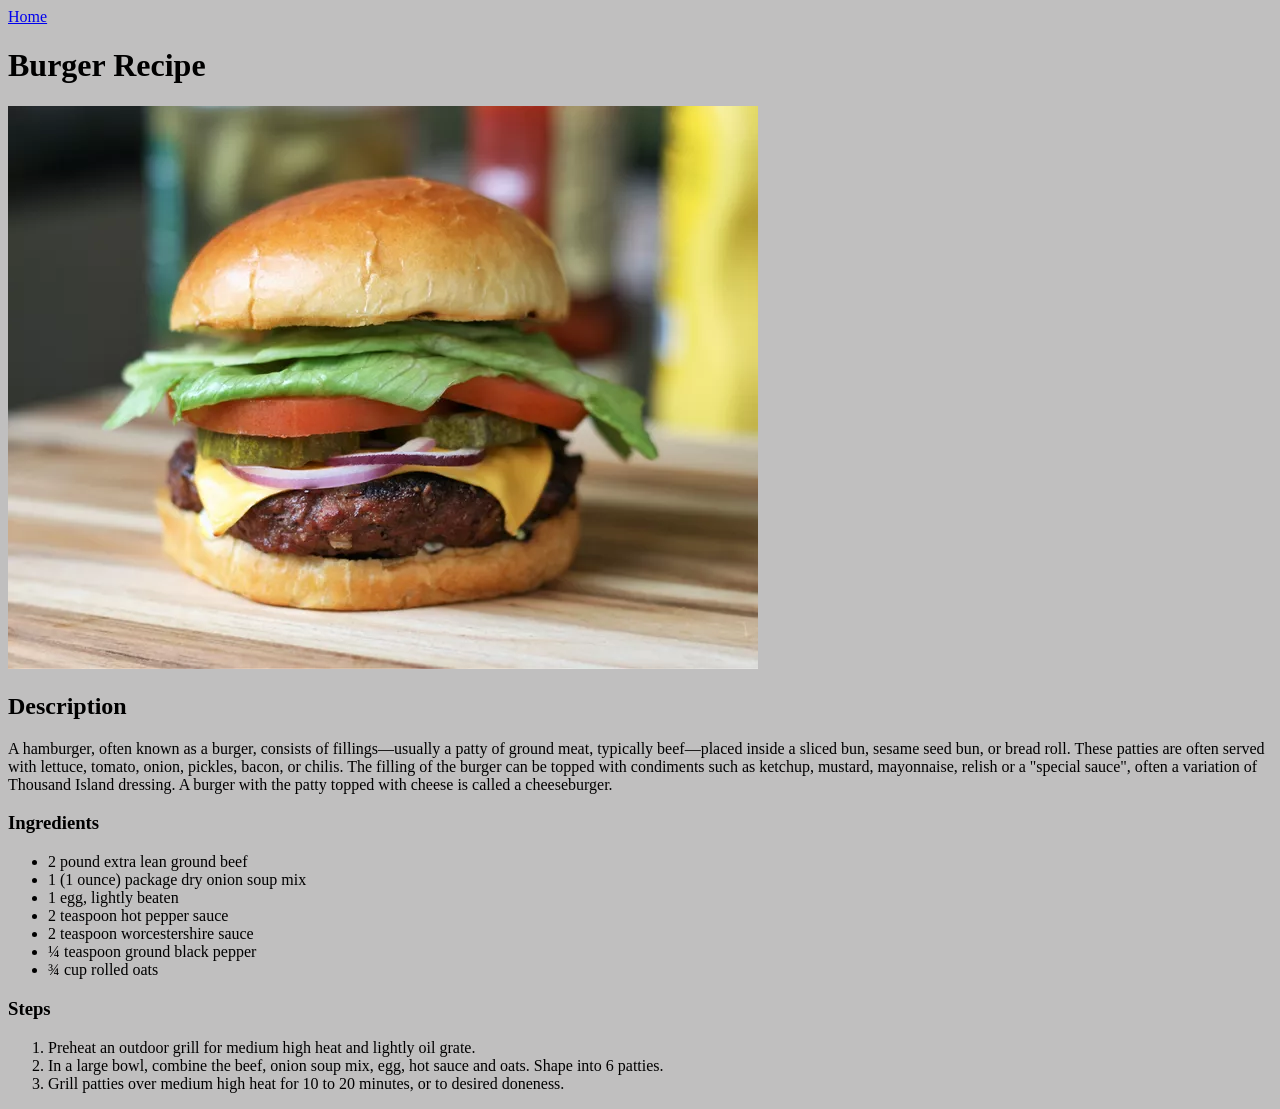
==== recipes/burger.html @ df0b350b "Added CSS file to the pages." ====
<!DOCTYPE html>
<html lang="en">
<head>
    <meta charset="UTF-8">
    <meta name="viewport" content="width=device-width, initial-scale=1.0">
    <title>Burger Recipe</title>
    <link rel="stylesheet" href="../css/styles.css">
</head>
<body>
    <a href="../index.html">Home</a>
    <h1>Burger Recipe</h1>
    <img src="../img/burger.jpg" alt="beef burger">

    <h2>Description</h2>
    <p>
        A hamburger, often known as a burger, consists of fillings—usually a patty of ground meat, typically beef—placed inside a sliced bun, sesame seed bun, or bread roll. 
        These patties are often served with lettuce, tomato, onion, pickles, bacon, or chilis. 
        The filling of the burger can be topped with condiments such as ketchup, mustard, mayonnaise, relish or a "special sauce", often a variation of Thousand Island dressing. 
        A burger with the patty topped with cheese is called a cheeseburger.
    </p>
    
    <h3>Ingredients</h3>

    <ul>
        <li>2 pound extra lean ground beef</li>
        <li>1 (1 ounce) package dry onion soup mix</li>
        <li>1 egg, lightly beaten</li>
        <li>2 teaspoon hot pepper sauce</li>
        <li>2 teaspoon worcestershire sauce</li>
        <li>&frac14 teaspoon ground black pepper</li>
        <li>&frac34 cup rolled oats</li>
    </ul>

    <h3>Steps</h3>
    <ol>
        <li>Preheat an outdoor grill for medium high heat and lightly oil grate.</li>
        <li>In a large bowl, combine the beef, onion soup mix, egg, hot sauce and oats. Shape into 6 patties.</li>
        <li>Grill patties over medium high heat for 10 to 20 minutes, or to desired doneness.</li>
    </ol>
</body>
</html>
---- css/styles.css ----
* {
    background-color: #c0bfbf;
}
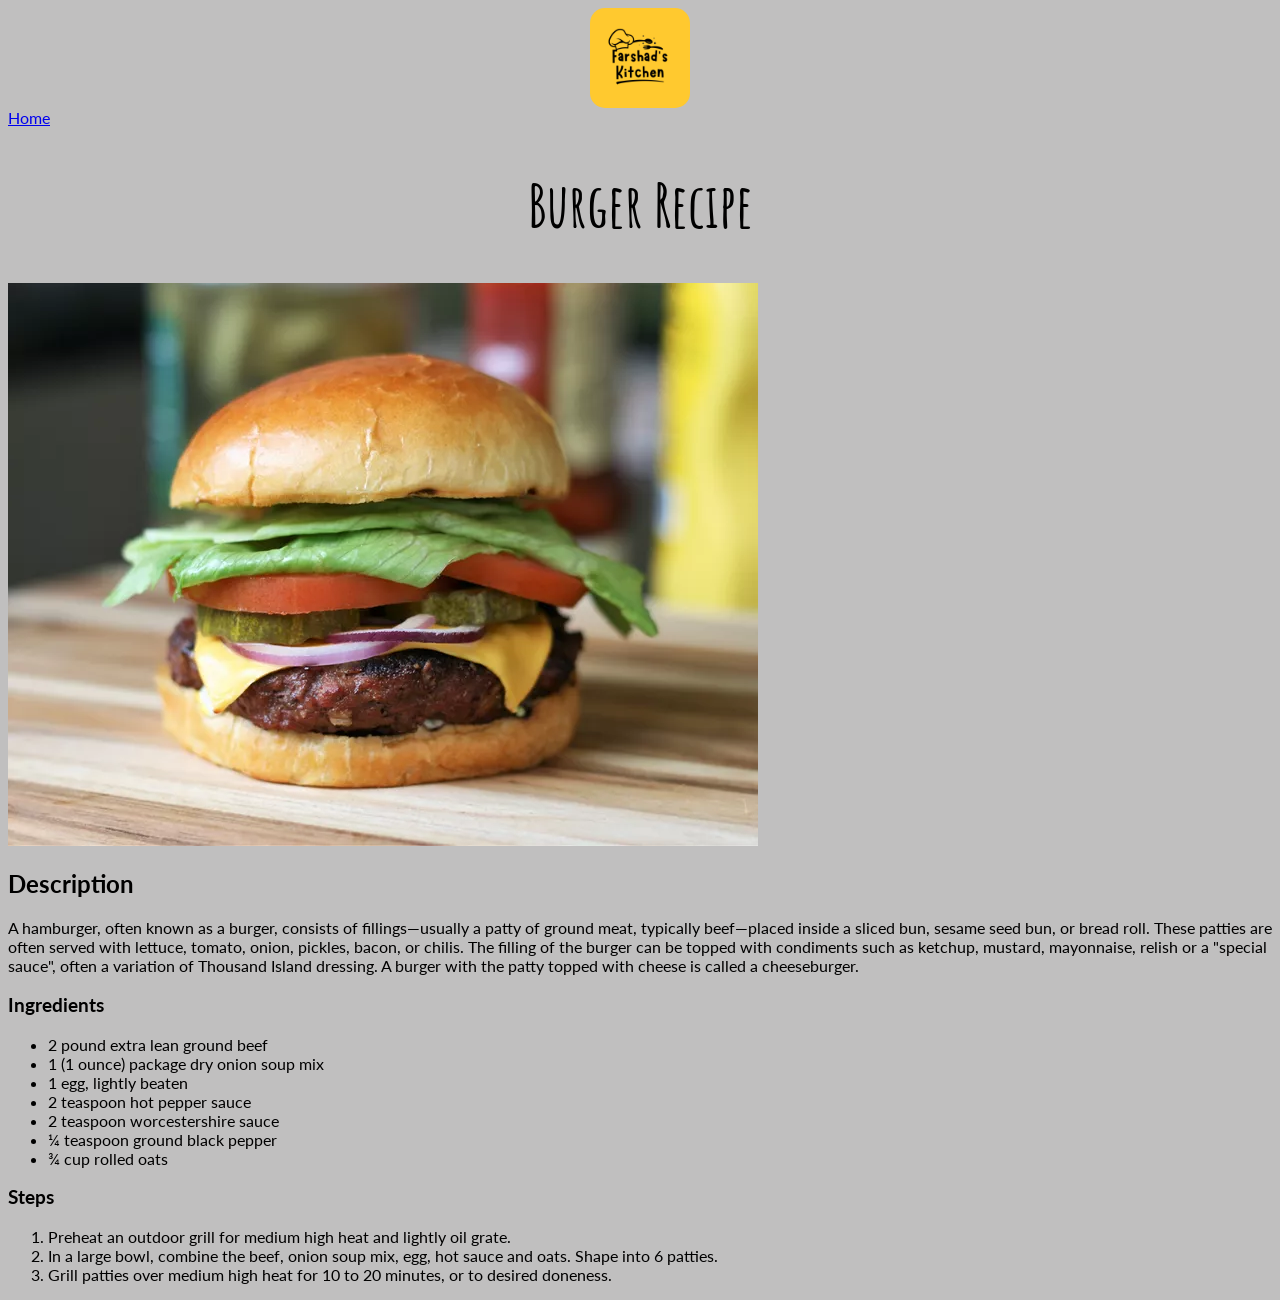
==== commit 5de5d571: "Added logo to burger page." ====
--- a/recipes/burger.html
+++ b/recipes/burger.html
@@ -7,6 +7,9 @@
     <link rel="stylesheet" href="../css/styles.css">
 </head>
 <body>
+    <div>
+        <a href="index.html"><img id="logo" class="center" src="../img/logo.png"></a>
+    </div> 
     <a href="../index.html">Home</a>
     <h1>Burger Recipe</h1>
     <img src="../img/burger.jpg" alt="beef burger">
--- a/css/styles.css
+++ b/css/styles.css
@@ -1,3 +1,56 @@
-* {
+@import url('https://fonts.googleapis.com/css2?family=Amatic+SC:wght@400;700&display=swap');
+@import url('https://fonts.googleapis.com/css2?family=Amatic+SC:wght@400;700&family=Lato:ital,wght@0,100;0,300;0,400;0,700;0,900;1,100;1,300;1,400;1,700;1,900&display=swap');
+
+html {
     background-color: #c0bfbf;
+    font-family: "Lato", sans-serif;
+}
+
+h1 {
+    text-align: center;
+    font-family: "Amatic SC", sans-serif;
+    font-size: 60px;
+}
+
+.home-paragraph {
+    font-size: 25px;
+    font-weight: 700;
+}
+
+.content {
+    display: flex;
+    flex-direction: row;
+    justify-content: center;
+    gap: 50px;
+
+}
+
+div img {
+    width: 380px;
+    height: 350px;
+    border-radius: 15px;
+}
+
+.item {
+    display: flex;
+    flex-direction: column;
+    gap: 10px;
+    align-items: center;
+    width: 400px;
+    text-align: center;
+}
+
+#logo {
+    width: 100px;
+    height:100px;
+    margin-left: auto;
+    margin-right: auto;
+    display: block;
+}
+
+.item img:hover {
+    transform: scale(1.05);
+    transition: all ease ;
+    border-radius: 15px;
+    box-shadow: 0 0 5px rgb(92, 148, 232);
 }
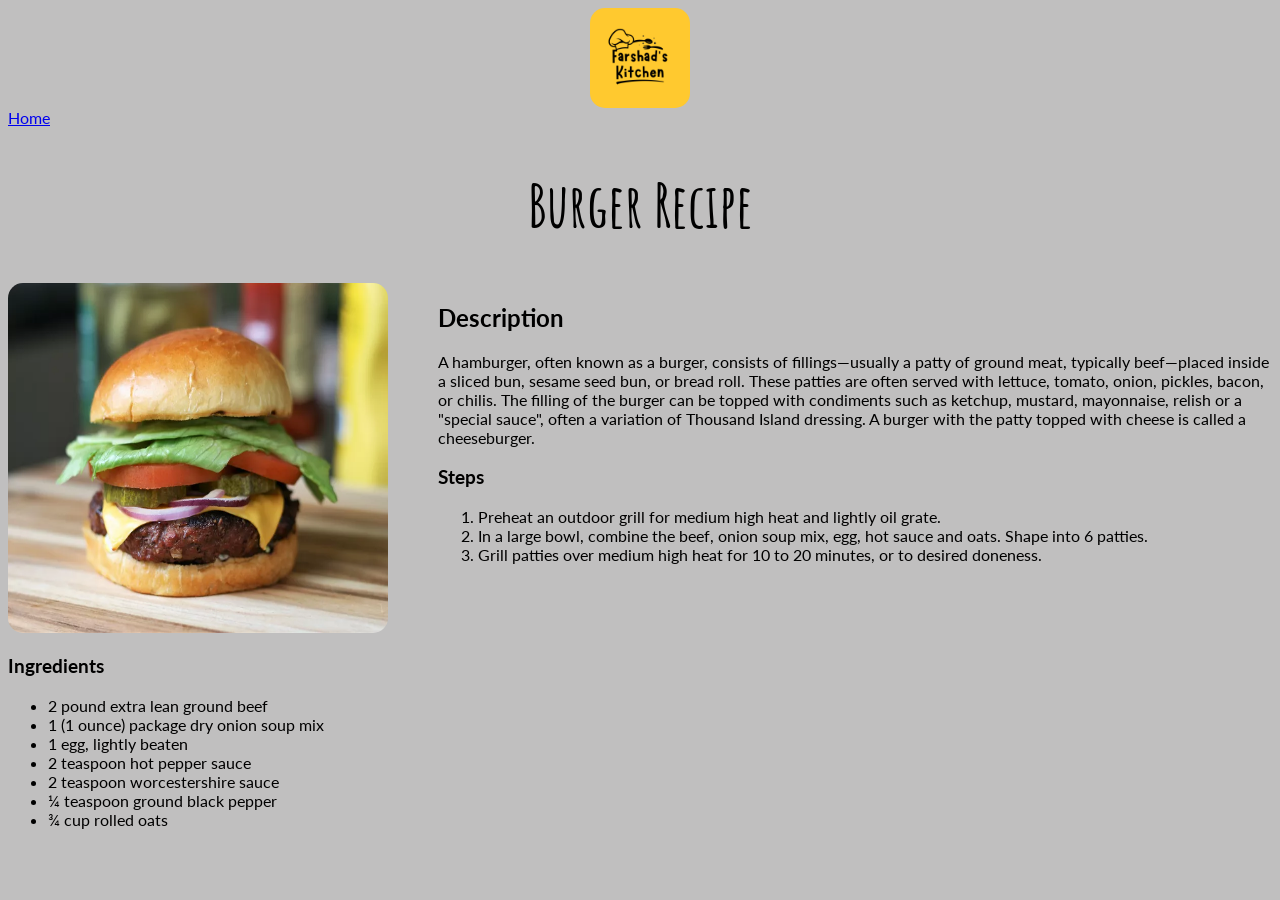
==== commit ee2f5c2f: "Changed the format of the recipes html layout." ====
--- a/recipes/burger.html
+++ b/recipes/burger.html
@@ -1,44 +1,70 @@
-<!DOCTYPE html>
+<!doctype html>
 <html lang="en">
+
 <head>
-    <meta charset="UTF-8">
-    <meta name="viewport" content="width=device-width, initial-scale=1.0">
+    <meta charset="UTF-8" />
+    <meta name="viewport" content="width=device-width, initial-scale=1.0" />
     <title>Burger Recipe</title>
-    <link rel="stylesheet" href="../css/styles.css">
+    <link rel="stylesheet" href="../css/styles.css" />
 </head>
+
 <body>
     <div>
-        <a href="index.html"><img id="logo" class="center" src="../img/logo.png"></a>
-    </div> 
-    <a href="../index.html">Home</a>
+        <a href="index.html"><img id="logo" class="center" src="../img/logo.png" /></a>
+        <a href="../index.html">Home</a>
+    </div>
+
     <h1>Burger Recipe</h1>
-    <img src="../img/burger.jpg" alt="beef burger">
+    <div class="content">
+        <div class="left">
+            <img src="../img/burger.jpg" alt="beef burger" />
+            <div class="ingredients-container">
+                <h3>Ingredients</h3>
 
-    <h2>Description</h2>
-    <p>
-        A hamburger, often known as a burger, consists of fillings—usually a patty of ground meat, typically beef—placed inside a sliced bun, sesame seed bun, or bread roll. 
-        These patties are often served with lettuce, tomato, onion, pickles, bacon, or chilis. 
-        The filling of the burger can be topped with condiments such as ketchup, mustard, mayonnaise, relish or a "special sauce", often a variation of Thousand Island dressing. 
-        A burger with the patty topped with cheese is called a cheeseburger.
-    </p>
-    
-    <h3>Ingredients</h3>
+                <ul>
+                    <li>2 pound extra lean ground beef</li>
+                    <li>1 (1 ounce) package dry onion soup mix</li>
+                    <li>1 egg, lightly beaten</li>
+                    <li>2 teaspoon hot pepper sauce</li>
+                    <li>2 teaspoon worcestershire sauce</li>
+                    <li>&frac14 teaspoon ground black pepper</li>
+                    <li>&frac34 cup rolled oats</li>
+                </ul>
+            </div>
+        </div>
+        <div class="right">
+            <div class="right-top">
+                <h2>Description</h2>
+                <p>
+                    A hamburger, often known as a burger, consists of fillings—usually a
+                    patty of ground meat, typically beef—placed inside a sliced bun,
+                    sesame seed bun, or bread roll. These patties are often served with
+                    lettuce, tomato, onion, pickles, bacon, or chilis. The filling of
+                    the burger can be topped with condiments such as ketchup, mustard,
+                    mayonnaise, relish or a "special sauce", often a variation of
+                    Thousand Island dressing. A burger with the patty topped with cheese
+                    is called a cheeseburger.
+                </p>
+            </div>
+            <div class="steps-container">
+                <h3>Steps</h3>
+                <ol>
+                    <li>
+                        Preheat an outdoor grill for medium high heat and lightly oil
+                        grate.
+                    </li>
+                    <li>
+                        In a large bowl, combine the beef, onion soup mix, egg, hot sauce
+                        and oats. Shape into 6 patties.
+                    </li>
+                    <li>
+                        Grill patties over medium high heat for 10 to 20 minutes, or to
+                        desired doneness.
+                    </li>
+                </ol>
+            </div>
+        </div>
+    </div>
+</body>
 
-    <ul>
-        <li>2 pound extra lean ground beef</li>
-        <li>1 (1 ounce) package dry onion soup mix</li>
-        <li>1 egg, lightly beaten</li>
-        <li>2 teaspoon hot pepper sauce</li>
-        <li>2 teaspoon worcestershire sauce</li>
-        <li>&frac14 teaspoon ground black pepper</li>
-        <li>&frac34 cup rolled oats</li>
-    </ul>
-
-    <h3>Steps</h3>
-    <ol>
-        <li>Preheat an outdoor grill for medium high heat and lightly oil grate.</li>
-        <li>In a large bowl, combine the beef, onion soup mix, egg, hot sauce and oats. Shape into 6 patties.</li>
-        <li>Grill patties over medium high heat for 10 to 20 minutes, or to desired doneness.</li>
-    </ol>
-</body>
 </html>
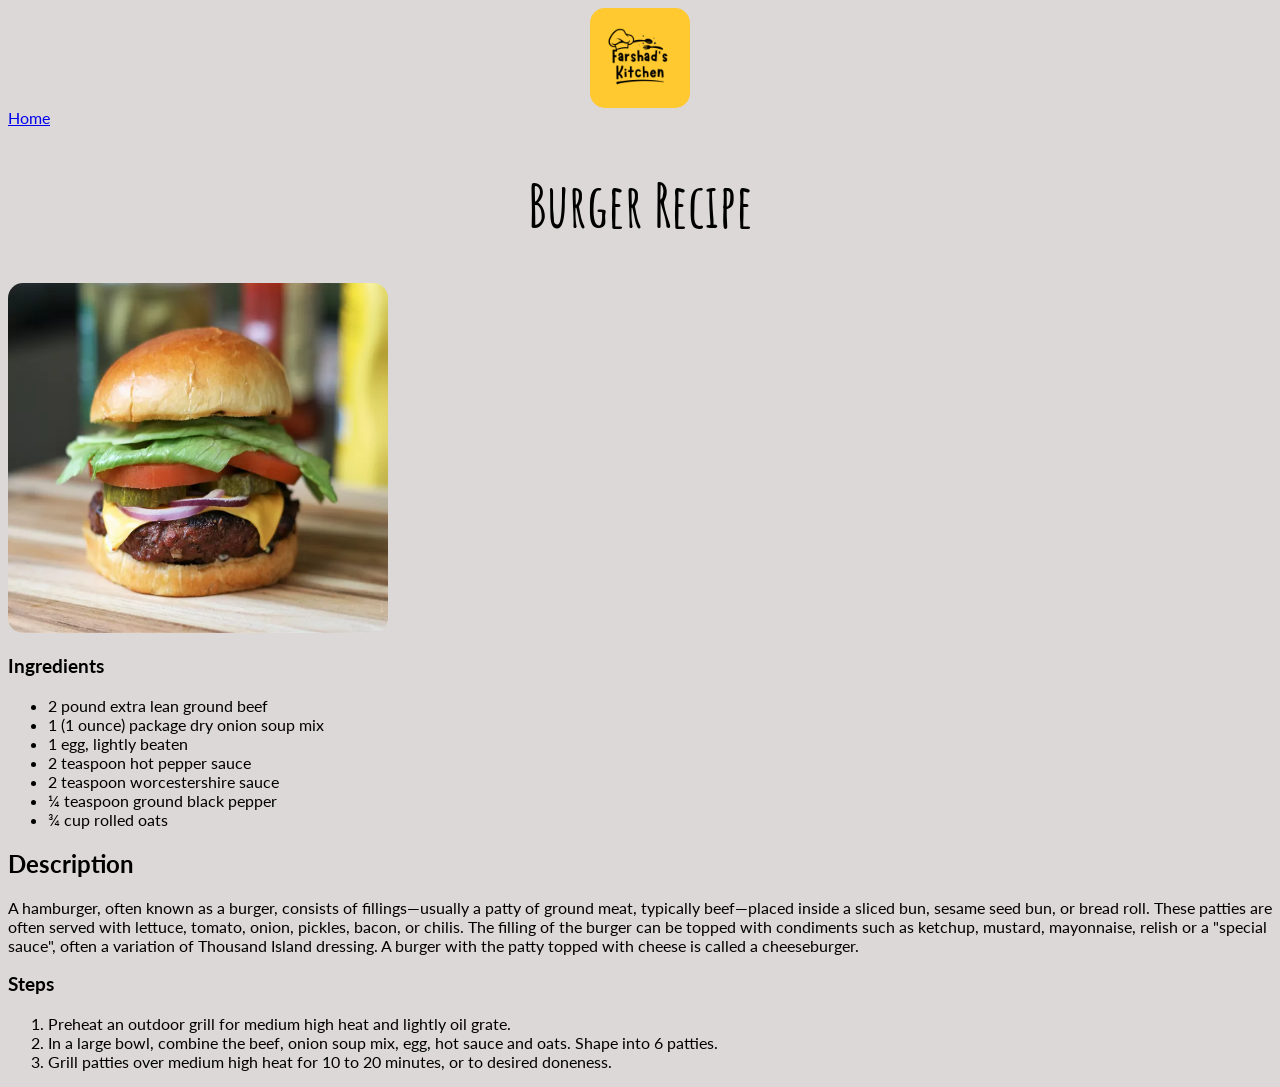
==== commit 2edc9495: "Changed the layout of the pages with css, added class to link tags." ====
--- a/recipes/burger.html
+++ b/recipes/burger.html
@@ -11,7 +11,7 @@
 <body>
     <div>
         <a href="index.html"><img id="logo" class="center" src="../img/logo.png" /></a>
-        <a href="../index.html">Home</a>
+        <a href="../index.html" class="home">Home</a>
     </div>
 
     <h1>Burger Recipe</h1>
--- a/css/styles.css
+++ b/css/styles.css
@@ -2,7 +2,7 @@
 @import url('https://fonts.googleapis.com/css2?family=Amatic+SC:wght@400;700&family=Lato:ital,wght@0,100;0,300;0,400;0,700;0,900;1,100;1,300;1,400;1,700;1,900&display=swap');
 
 html {
-    background-color: #c0bfbf;
+    background-color: #ddd8d8;
     font-family: "Lato", sans-serif;
 }
 
@@ -16,7 +16,7 @@
     font-size: 25px;
     font-weight: 700;
 }
-
+/*
 .content {
     display: flex;
     flex-direction: row;
@@ -24,7 +24,7 @@
     gap: 50px;
 
 }
-
+*/
 div img {
     width: 380px;
     height: 350px;
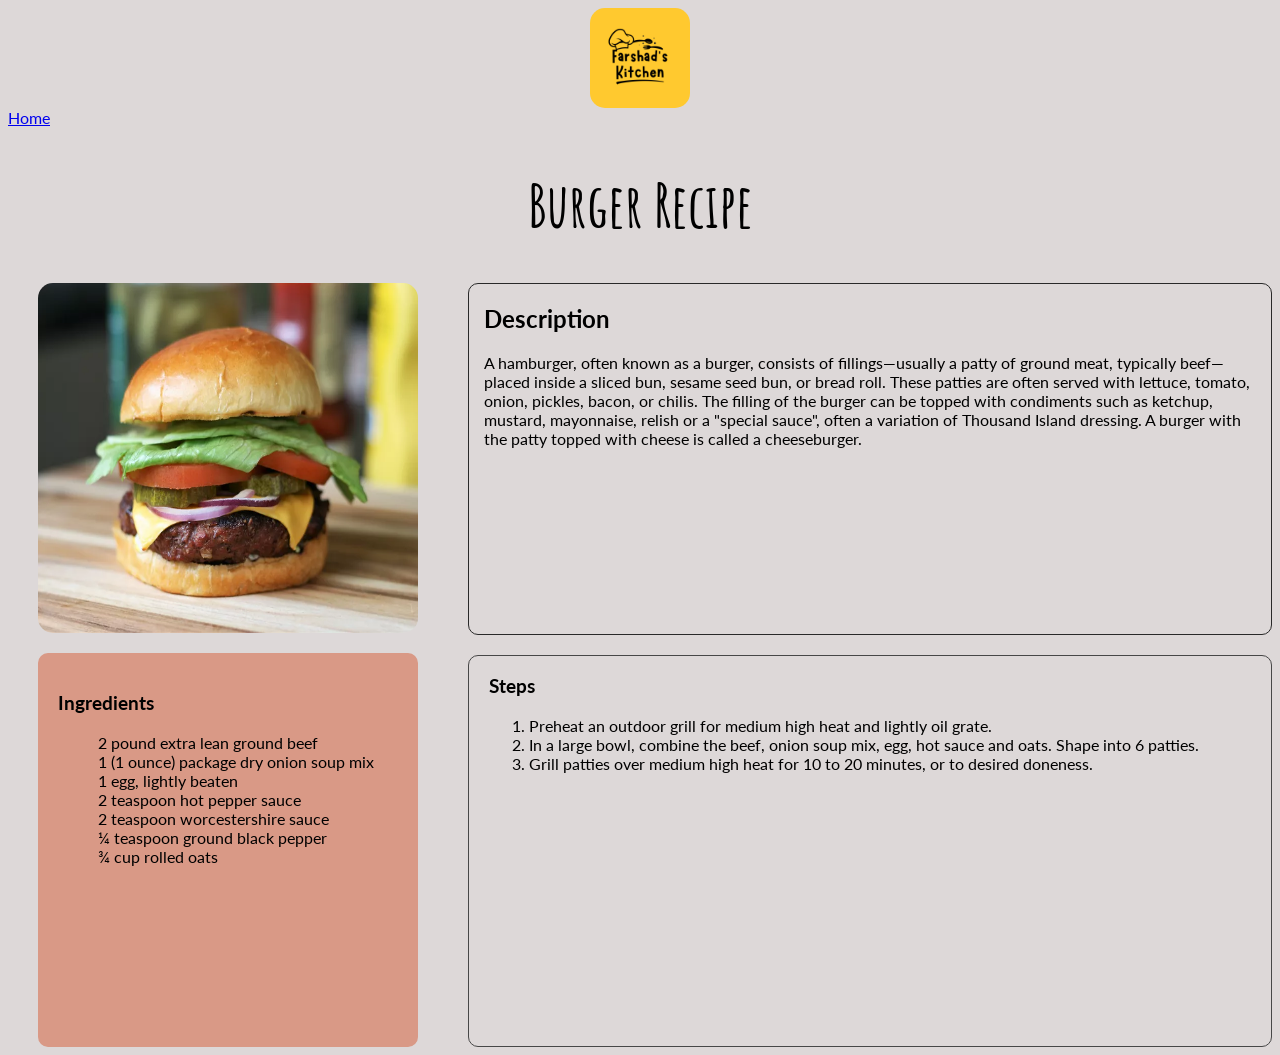
==== commit 8ca44c8e: "Changed the layout of flex boxes for Steps container, and ingredient container." ====
--- a/recipes/burger.html
+++ b/recipes/burger.html
@@ -45,6 +45,7 @@
                     Thousand Island dressing. A burger with the patty topped with cheese
                     is called a cheeseburger.
                 </p>
+                
             </div>
             <div class="steps-container">
                 <h3>Steps</h3>
--- a/css/styles.css
+++ b/css/styles.css
@@ -16,15 +16,14 @@
     font-size: 25px;
     font-weight: 700;
 }
-/*
+
 .content {
     display: flex;
     flex-direction: row;
     justify-content: center;
     gap: 50px;
+}
 
-}
-*/
 div img {
     width: 380px;
     height: 350px;
@@ -53,4 +52,53 @@
     transition: all ease ;
     border-radius: 15px;
     box-shadow: 0 0 5px rgb(92, 148, 232);
+}
+
+.left {
+    display: flex;
+    flex-direction: column;
+    gap: 20px;
+    padding-left: 30px;
+    width: 420px;
+}
+
+.right-top {
+    border: 1px solid #292929;
+    border-radius: 10px;
+    height: 350px;
+    padding-left: 15px;
+    padding-right: 15px;
+
+}
+
+.steps-container {
+    margin-top: 30px;
+    border: solid 1px #474747;
+    border-radius: 10px;
+    padding-left: 20px;
+    padding-right: 20px;
+    margin-top: 20px;
+    width: auto;
+    height: 390px;
+    
+}
+
+ul {
+    list-style-type: none;
+}
+
+.ingredients-container{
+    border-radius: 10px;
+    background-color: #d99986;
+    padding:20px;
+    flex-grow: 3;
+    height: 350px;
+}
+
+#ingredient {
+    height: 440px;
+}
+
+#steps {
+    height: 480px;
 }
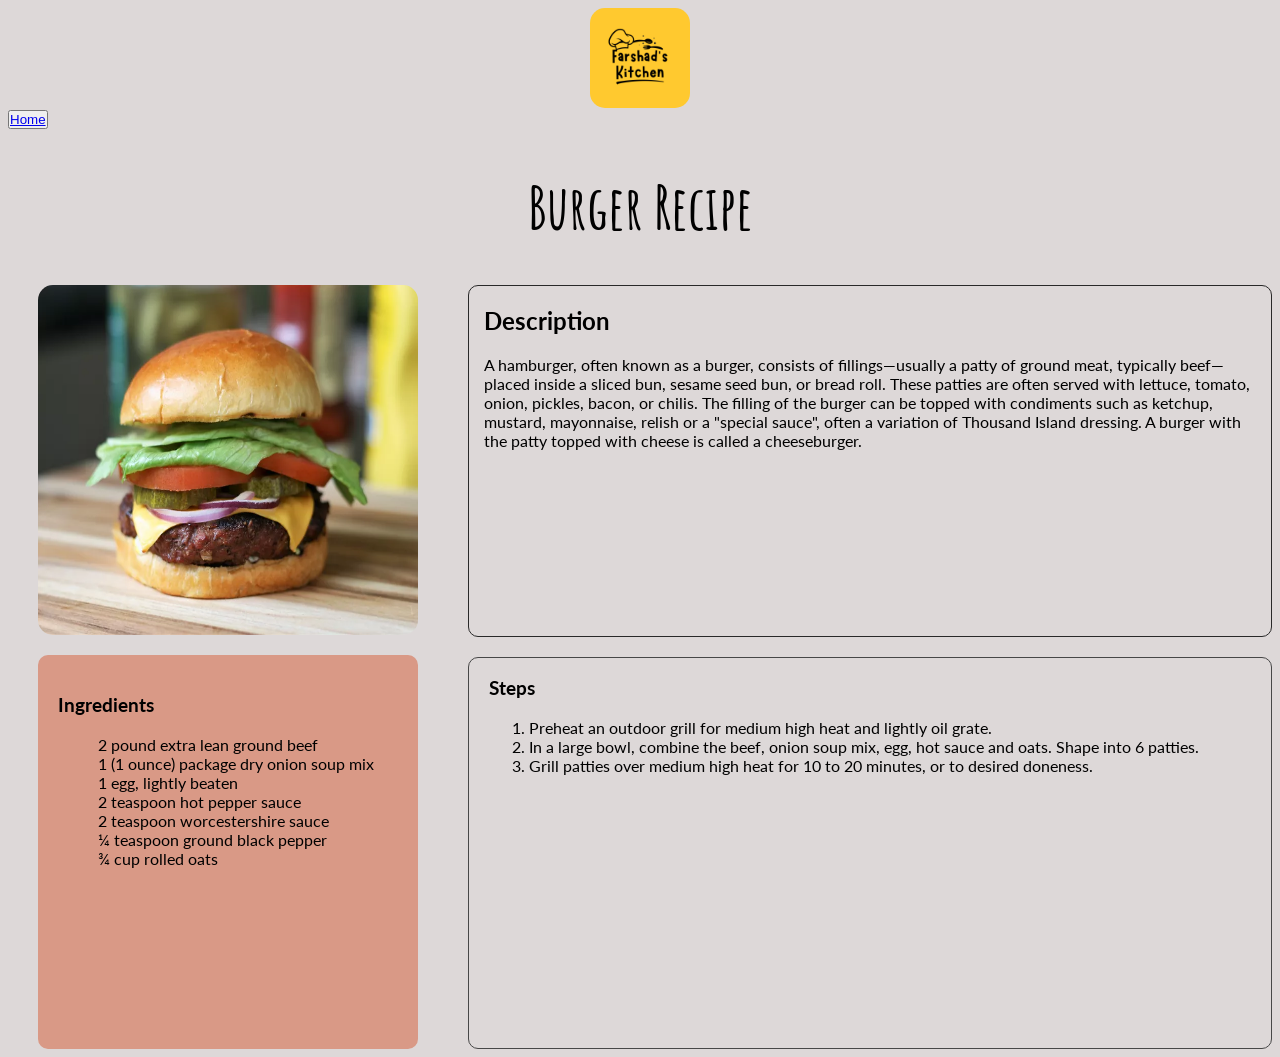
==== commit 672d9282: "Added a button to navigate to the home page." ====
--- a/recipes/burger.html
+++ b/recipes/burger.html
@@ -11,9 +11,11 @@
 <body>
     <div>
         <a href="index.html"><img id="logo" class="center" src="../img/logo.png" /></a>
-        <a href="../index.html" class="home">Home</a>
+        
     </div>
-
+    <div class="nav">
+        <button><a href="../index.html" class="home">Home</a></button>
+    </div>
     <h1>Burger Recipe</h1>
     <div class="content">
         <div class="left">
--- a/css/styles.css
+++ b/css/styles.css
@@ -45,6 +45,8 @@
     margin-left: auto;
     margin-right: auto;
     display: block;
+    padding-left: 0;
+    padding-right: 0;
 }
 
 .item img:hover {
@@ -85,6 +87,7 @@
 
 ul {
     list-style-type: none;
+    text-decoration: none;
 }
 
 .ingredients-container{
@@ -101,4 +104,9 @@
 
 #steps {
     height: 480px;
+}
+
+.nav button{
+    margin-top: 0;
+    padding: 0;
 }
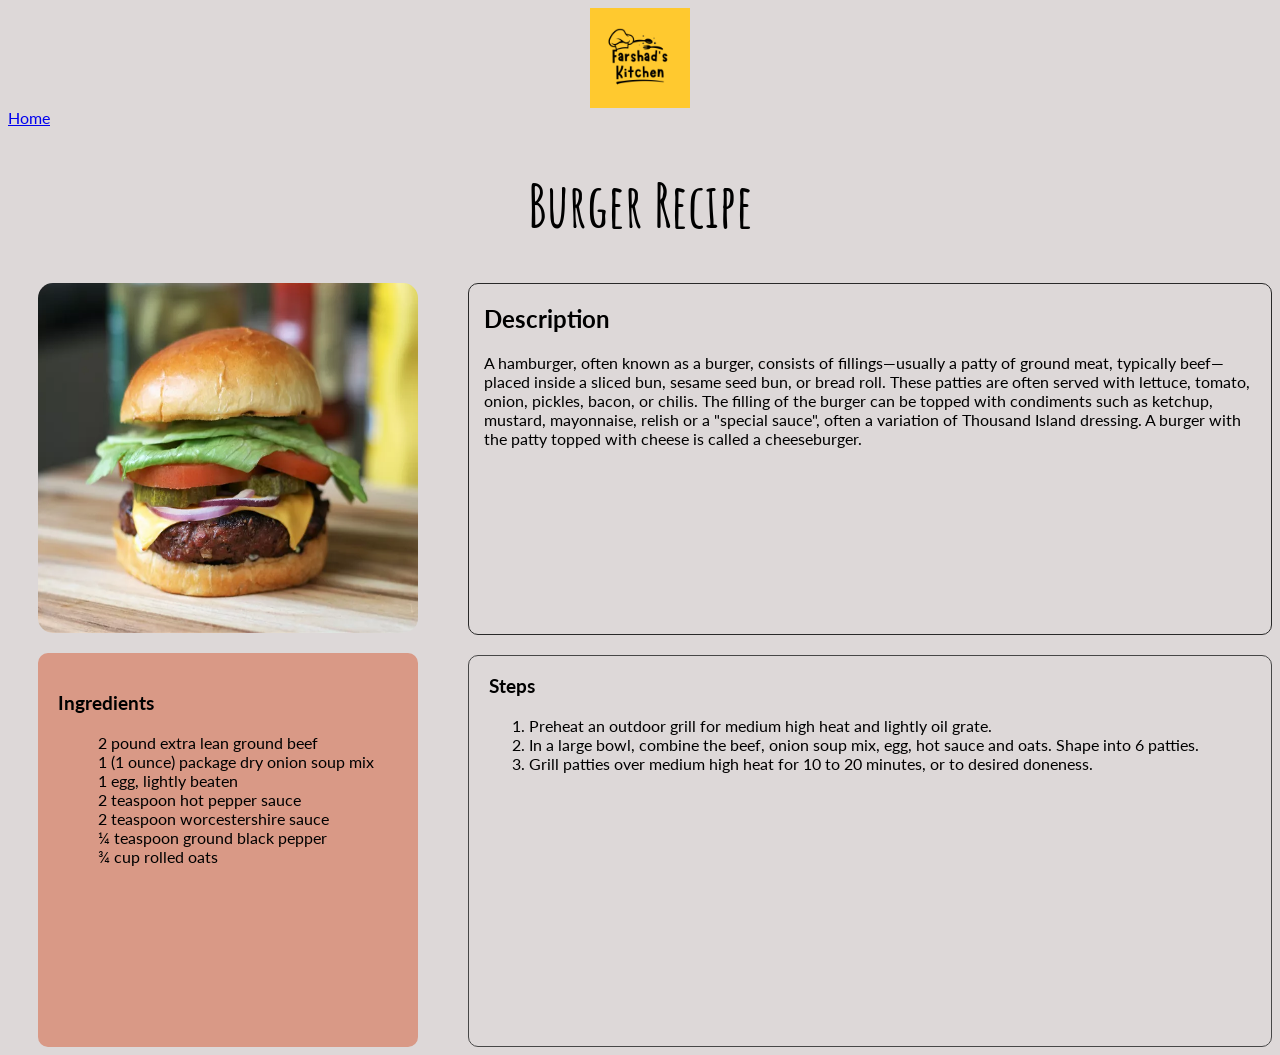
==== commit d54d7f6a: "Added header tag with navbar to webpages." ====
--- a/recipes/burger.html
+++ b/recipes/burger.html
@@ -9,13 +9,12 @@
 </head>
 
 <body>
-    <div>
+    <header class="navbar">
         <a href="index.html"><img id="logo" class="center" src="../img/logo.png" /></a>
-        
-    </div>
-    <div class="nav">
-        <button><a href="../index.html" class="home">Home</a></button>
-    </div>
+        <nav>
+            <a href="../index.html" class="nav-link">Home</a>
+        </nav>
+    </header>
     <h1>Burger Recipe</h1>
     <div class="content">
         <div class="left">
--- a/css/styles.css
+++ b/css/styles.css
@@ -109,4 +109,10 @@
 .nav button{
     margin-top: 0;
     padding: 0;
+}
+
+.home {
+    text-align: center;
+    align-content: center;
+    align-items: center;
 }
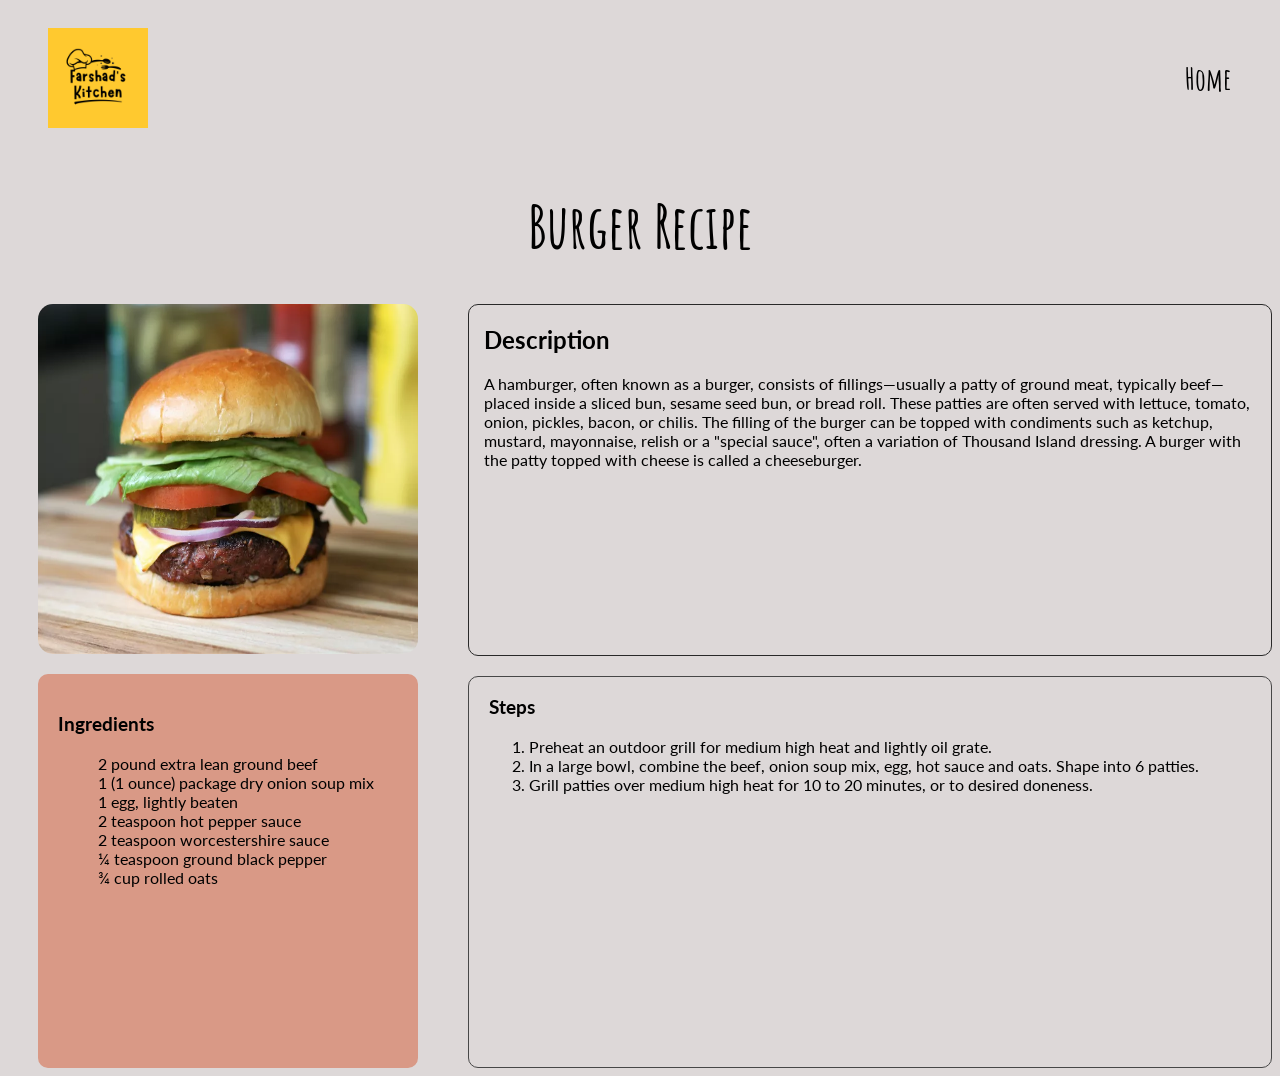
==== commit 0912d527: "Changed the layout and design of the navbar." ====
--- a/recipes/burger.html
+++ b/recipes/burger.html
@@ -10,7 +10,7 @@
 
 <body>
     <header class="navbar">
-        <a href="index.html"><img id="logo" class="center" src="../img/logo.png" /></a>
+        <a href="index.html"><img id="logo" class="logo" src="../img/logo.png" /></a>
         <nav>
             <a href="../index.html" class="nav-link">Home</a>
         </nav>
--- a/css/styles.css
+++ b/css/styles.css
@@ -106,13 +106,22 @@
     height: 480px;
 }
 
-.nav button{
-    margin-top: 0;
-    padding: 0;
+.navbar {
+    display: flex;
+    justify-content: space-between;
+    align-items: center;
+    padding: 20px 40px;
 }
 
-.home {
-    text-align: center;
-    align-content: center;
-    align-items: center;
+nav a {
+    font-family: "Amatic SC", sans-serif;
+    font-size: 30px;
+    text-decoration: none;
+    margin-left: 20px;
+    font-weight: bold;
+    color: #000000;
+}
+
+nav a:hover {
+    color: #ffa500;
 }
